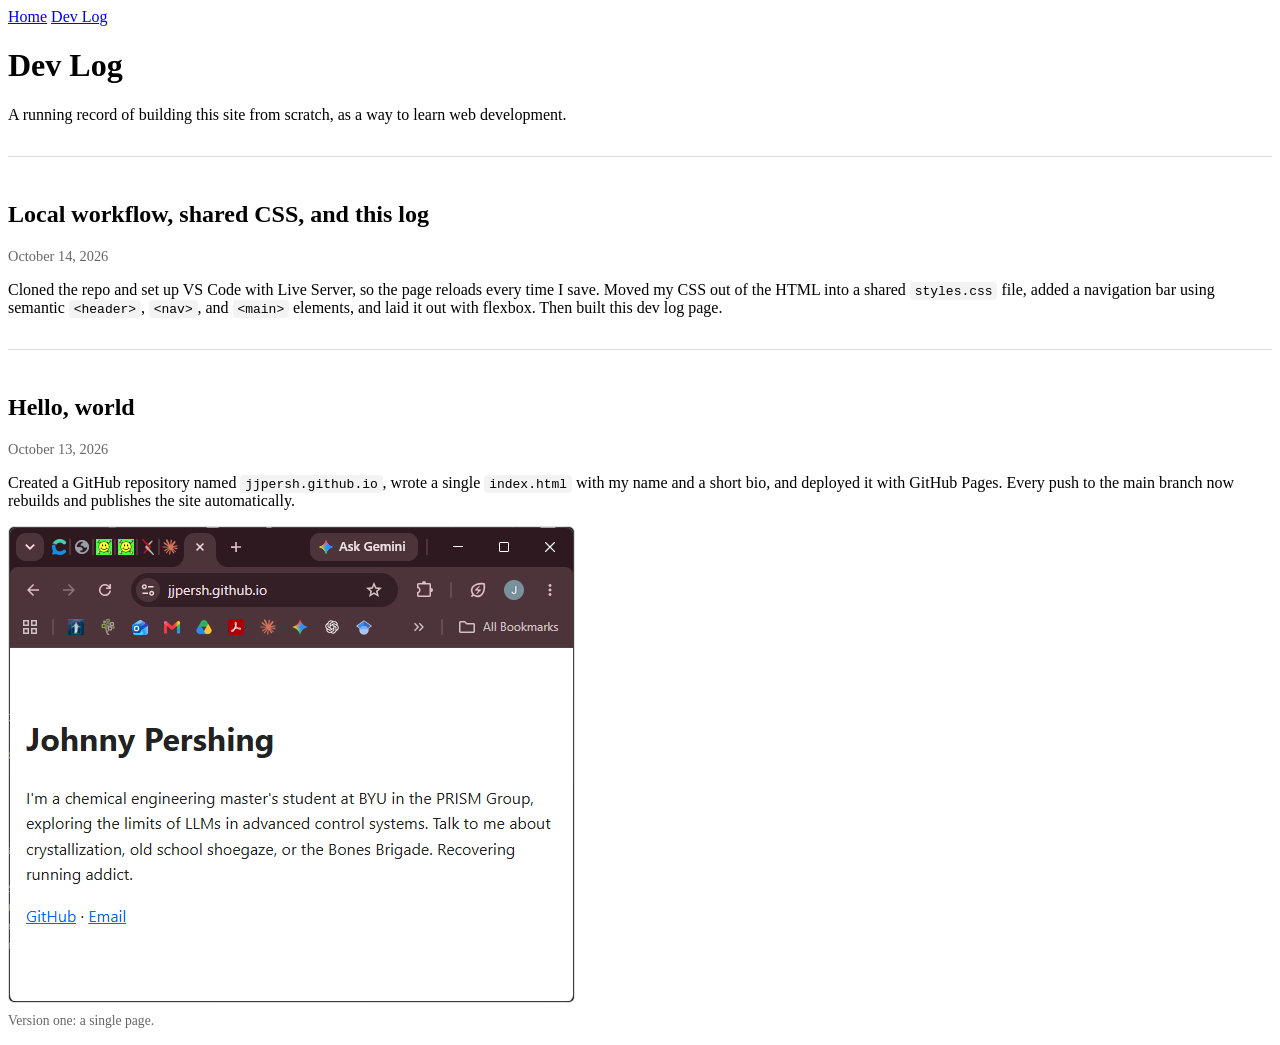
==== devlog.html @ 035d29f8 "day2 part 2" ====
<!DOCTYPE html>
<html lang="en">
<head>
  <meta charset="UTF-8">
  <meta name="viewport" content="width=device-width, initial-scale=1.0">
  <title>Dev Log · Johnny Pershing</title>
  <link rel="stylesheet" href="styles.css">
</head>
<body>
  <header>
    <nav>
      <a href="index.html">Home</a>
      <a href="devlog.html">Dev Log</a>
    </nav>
  </header>

  <main>
    <h1>Dev Log</h1>
    <p>A running record of building this site from scratch, as a way to learn web development.</p>

    <!-- Newest entries go at the top -->
    <article class="entry">
      <h2>Local workflow, shared CSS, and this log</h2>
      <time datetime="2026-10-14">October 14, 2026</time>
      <p>
        Cloned the repo and set up VS Code with Live Server, so the page reloads
        every time I save. Moved my CSS out of the HTML into a shared
        <code>styles.css</code> file, added a navigation bar using semantic
        <code>&lt;header&gt;</code>, <code>&lt;nav&gt;</code>, and
        <code>&lt;main&gt;</code> elements, and laid it out with flexbox.
        Then built this dev log page.
      </p>
      <!-- <figure>
        <img src="images/2026-10-14-devlog.png" alt="The new dev log page with navigation bar">
        <figcaption>The dev log page and new navigation.</figcaption>
      </figure> -->
    </article>

    <article class="entry">
      <h2>Hello, world</h2>
      <time datetime="2026-10-13">October 13, 2026</time>
      <p>
        Created a GitHub repository named <code>jjpersh.github.io</code>,
        wrote a single <code>index.html</code> with my name and a short bio,
        and deployed it with GitHub Pages. Every push to the main branch now
        rebuilds and publishes the site automatically.
      </p>
      <figure>
        <img src="images/day1.png" alt="The first version of my homepage">
        <figcaption>Version one: a single page.</figcaption>
      </figure>
    </article>
  </main>
</body>
</html>
---- styles.css ----
.entry {
  border-top: 1px solid #ddd;
  padding-top: 1.5rem;
  margin-top: 2rem;
}

.entry time {
  display: block;
  color: #666;
  font-size: 0.9rem;
  margin-bottom: 0.75rem;
}

figure { margin: 1rem 0; }

img {
  max-width: 100%;
  height: auto;
  border: 1px solid #ddd;
  border-radius: 6px;
}

figcaption {
  font-size: 0.85rem;
  color: #666;
  margin-top: 0.4rem;
}

code {
  background: #f3f3f3;
  padding: 0.1rem 0.3rem;
  border-radius: 4px;
}
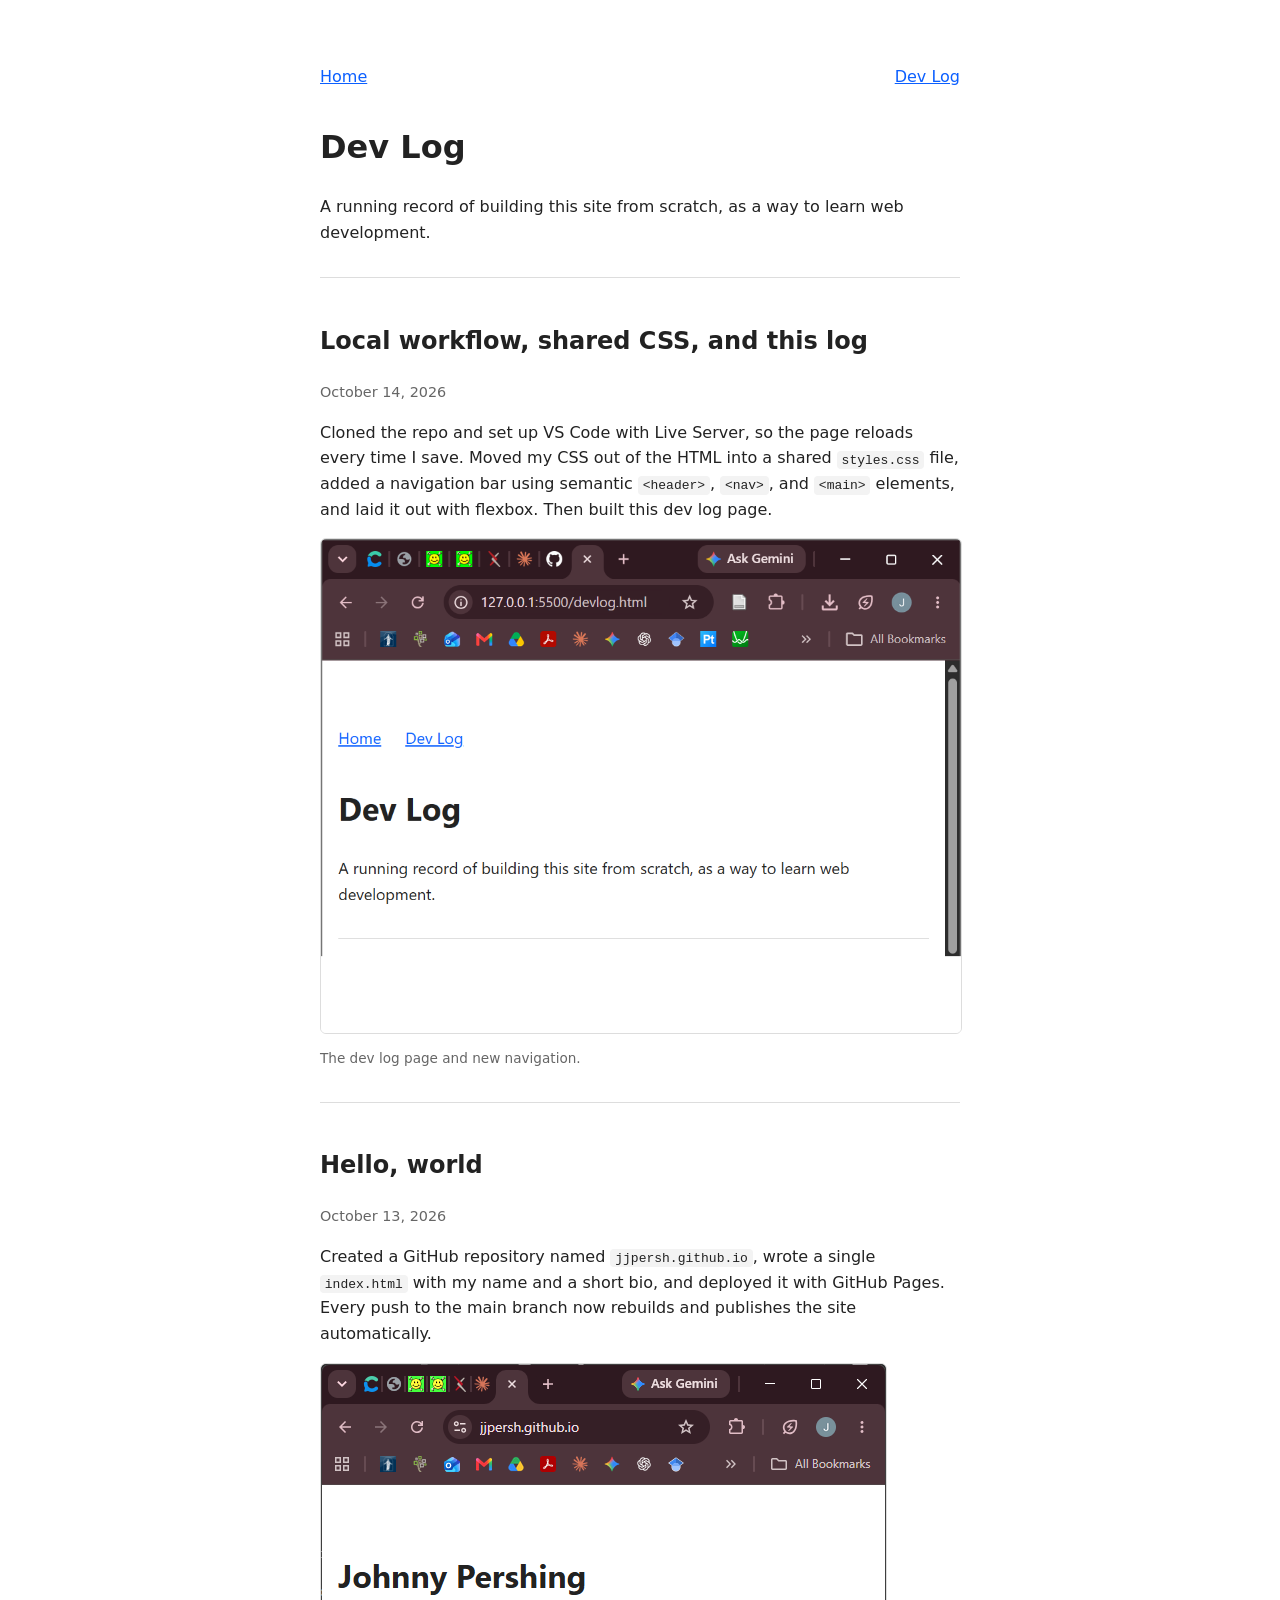
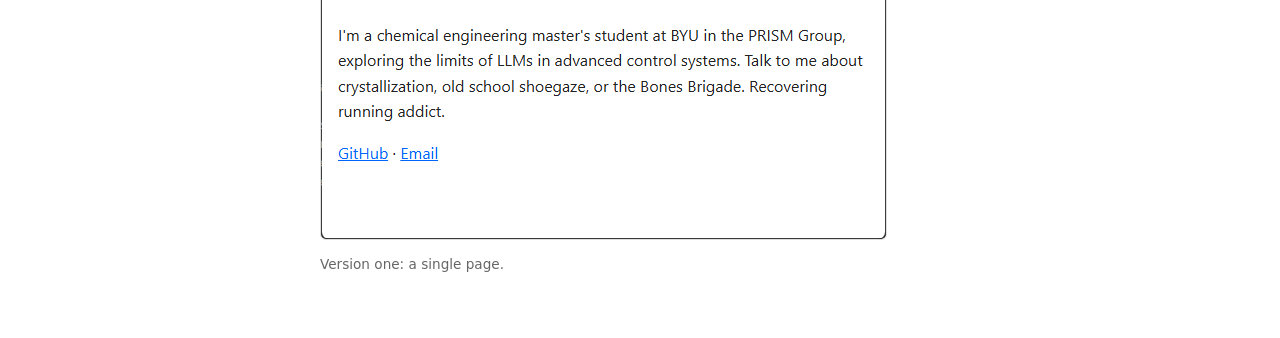
==== commit 044d6068: "day2 final" ====
--- a/devlog.html
+++ b/devlog.html
@@ -6,6 +6,7 @@
   <title>Dev Log · Johnny Pershing</title>
   <link rel="stylesheet" href="styles.css">
 </head>
+
 <body>
   <header>
     <nav>
@@ -30,10 +31,10 @@
         <code>&lt;main&gt;</code> elements, and laid it out with flexbox.
         Then built this dev log page.
       </p>
-      <!-- <figure>
-        <img src="images/2026-10-14-devlog.png" alt="The new dev log page with navigation bar">
+      <figure>
+        <img src="images/day2.png" alt="The new dev log page with navigation bar">
         <figcaption>The dev log page and new navigation.</figcaption>
-      </figure> -->
+      </figure>
     </article>
 
     <article class="entry">
--- a/styles.css
+++ b/styles.css
@@ -1,3 +1,24 @@
+body {
+  max-width: 40rem;
+  margin: 4rem auto;
+  padding: 0 1rem;
+  font-family: system-ui, sans-serif;
+  line-height: 1.6;
+  color: #222;
+}
+
+a { color: #0b5fff; }
+
+nav {
+  display: flex;
+  gap: 1.5rem;
+  margin-bottom: 2rem;
+}
+
+nav a:first-child {
+  margin-right: auto;
+}
+
 .entry {
   border-top: 1px solid #ddd;
   padding-top: 1.5rem;
